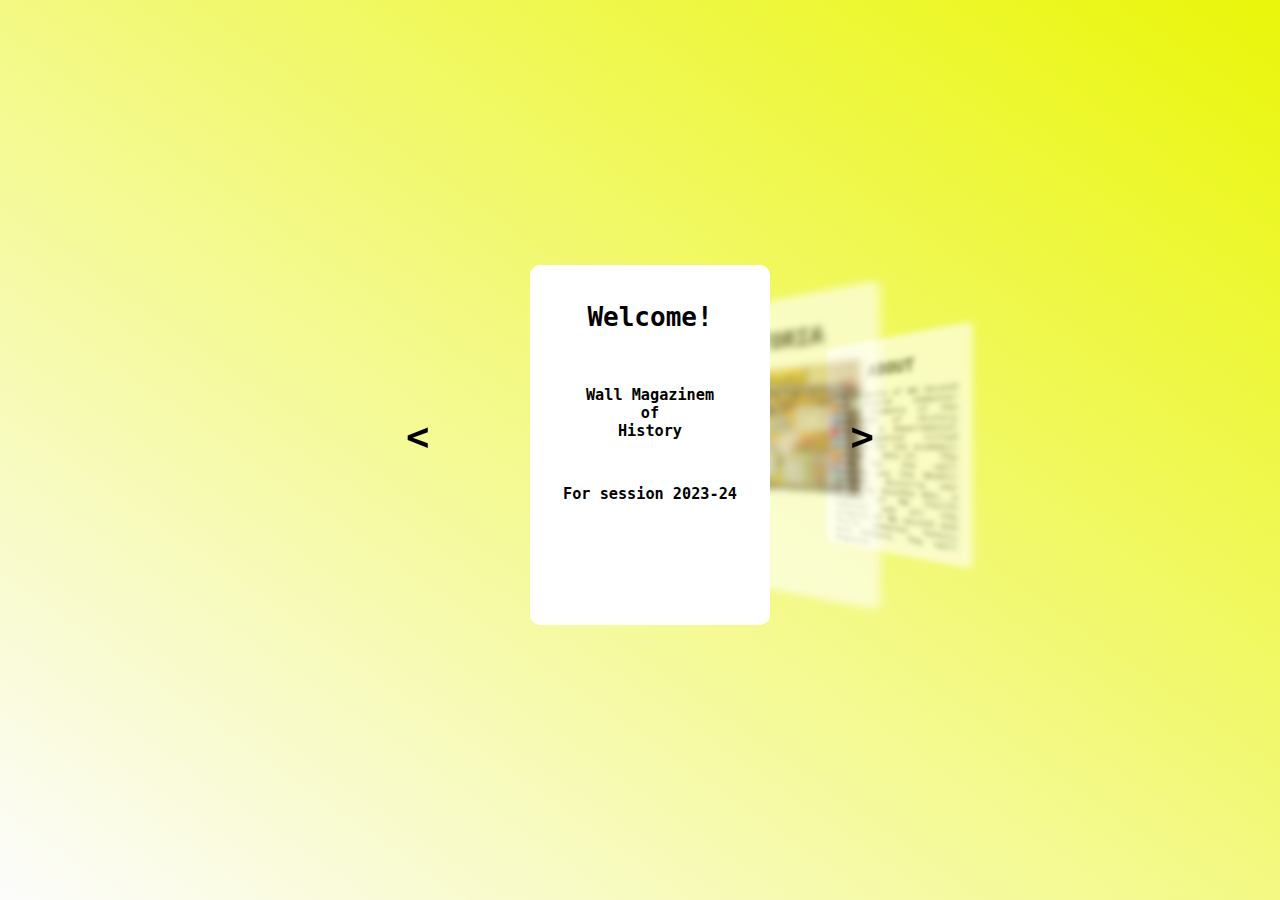
==== index.html @ 0e6492d1 "Add files via upload" ====
<!DOCTYPE html>
    <html lang="en">
    <head>
        <meta charset="UTF-8">
        <meta http-equiv="X-UA-Compatible" content="IE=edge">
        <meta name="viewport" content="width=device-width, initial-scale=1.0">
        <title>History</title>
        <link rel="stylesheet" href="book.css">
    </head>
    <body>
        
        <div class="slider">
            <div class="item">
                <h1>Welcome!</h1>
                <h3><br><br>Wall Magazinem <br>of <br>History</h3>
                <br><h3>For session 2023-24</h3>
            </div>
            
            <div class="item">
                <h1>HISTORIA</h1>
                <img src="img/1.jpg"></img>
            </div>
            <div class="item">
                <h1>ABOUT</h1>
                The students of BA Second and Fourth Semester honors students of the Department of History prepared a departmental wall magazine titled Historia for the academic session 2022-23. The theme for the wall magazine was the Bhakti Movement. Historia was edited by Anushka Dey, a student of BA fourth semester and all the students of BA second and fourth semester honors were members. The wall magazine 
            </div>
            <div class="item">
                had eight different articles on the theme and it had beautiful artworks by the students on different aspects of the Bhakti Movement. Historia can be considered as a platform for the students to showcase their artistic and literary talent. In the inter- departmental wall magazine competition organized by the IQAC, Pandu College, Historia won the third prize.
            </div>
            <div class="item">
                <h1>Write Ups</h1>
                <div class="p">
                    Topic- Bhakti movement<br><br>
Introduction, main principles- Neha Kumari<br>
<br>
Bhakti tradition - Anushka Dey<br><br>

Leaders of the movement - Tasneem Gufrana<br><br>

Effects of the Bhakti movement - Prativa Jha <br><br>

Sankardev - Anushka Dey<br><br>

Shaiva Dharma - Bhupali Das<br><br>

Decorations, drawings and illustrations:<br>
Junmoni Das<br>
Bhupali Das<br>
Ankita Ray<br>
Sarita Chetry <br>
Anushree Bardhan</div>
            </div>
            <button id="next">></button>
            <button id="prev"><</button>
        </div>
    
        <script src="book.js"></script>
        <script>
            let touchStartX = 0;
            let touchEndX = 0;
    
            document.querySelector('.slider').addEventListener("touchstart", function (event) {
                touchStartX = event.touches[0].clientX;
            });
    
            document.querySelector('.slider').addEventListener("touchmove", function (event) {
                touchEndX = event.touches[0].clientX;
            });
    
            document.querySelector('.slider').addEventListener("touchend", function () {
                handleSwipe();
                touchStartX = 0;
                touchEndX = 0;
            });
    
            function handleSwipe() {
                const swipeThreshold = 50;
    
                if (touchEndX - touchStartX > swipeThreshold) {
                    // Swipe right
                    document.getElementById('prev').click();
                } else if (touchStartX - touchEndX > swipeThreshold) {
                    // Swipe left
                    document.getElementById('next').click();
                }
            }
        </script>
    </body>
    </html>
---- book.css ----
body{
    background-image: 
        linear-gradient(
            to top right, #fcfcfc, #eaf609
        );
    min-height: 100vh;
    margin: 0;
    display: flex;
    justify-content: center;
    align-items: center;
    font-family: monospace;
}
.slider{
    position: relative;
    width: 100%;
    height: 370px;
    overflow: hidden;
}
h1{
    text-align: center;
}
h3{
    text-align: center;
}
img{
    height: 150px;
    width: 200px;
}


.item{
    position: absolute;
    width: 200px;
    height: 320px;
    text-align: justify;
    background-color: #fff;
    border-radius: 10px;
    padding: 20px;
    transition: 0.5s;
    left: calc(50% - 110px);
    top: 0;
}
#next, #prev{
    position: absolute;
    top: 40%;
    color: #000000;
    background-color: transparent;
    border: none;
    font-size: xxx-large;
    font-family: monospace;
    font-weight: bold;
    left: 400px;
}
#next{
    left: unset;
    right: 400px;
}

@media (max-width: 450px) {
    body{
    padding-top: 35%;
    min-height: 77vh;
    margin: 0;
    display: flow-root;
    justify-content: center;
    align-items: flex;
    font-family: monospace;
}
.slider{
    position: relative;
    width: 100%;
    height: 407px;
    overflow: hidden;
}
.item{
    position: absolute;
    width: 200px;
    height: 320px;
    text-align: justify;
    background-color: #fff;
    border-radius: 10px;
    padding: 20px;
    transition: 0.5s;
    left: calc(50% - 110px);
    top: 0;
}
#next, #prev{
    display: none;
}
#next{
    left: unset;
    right: 100px;
}
.p{
    font-size: 10px;    
    text-align: left;
    }
}
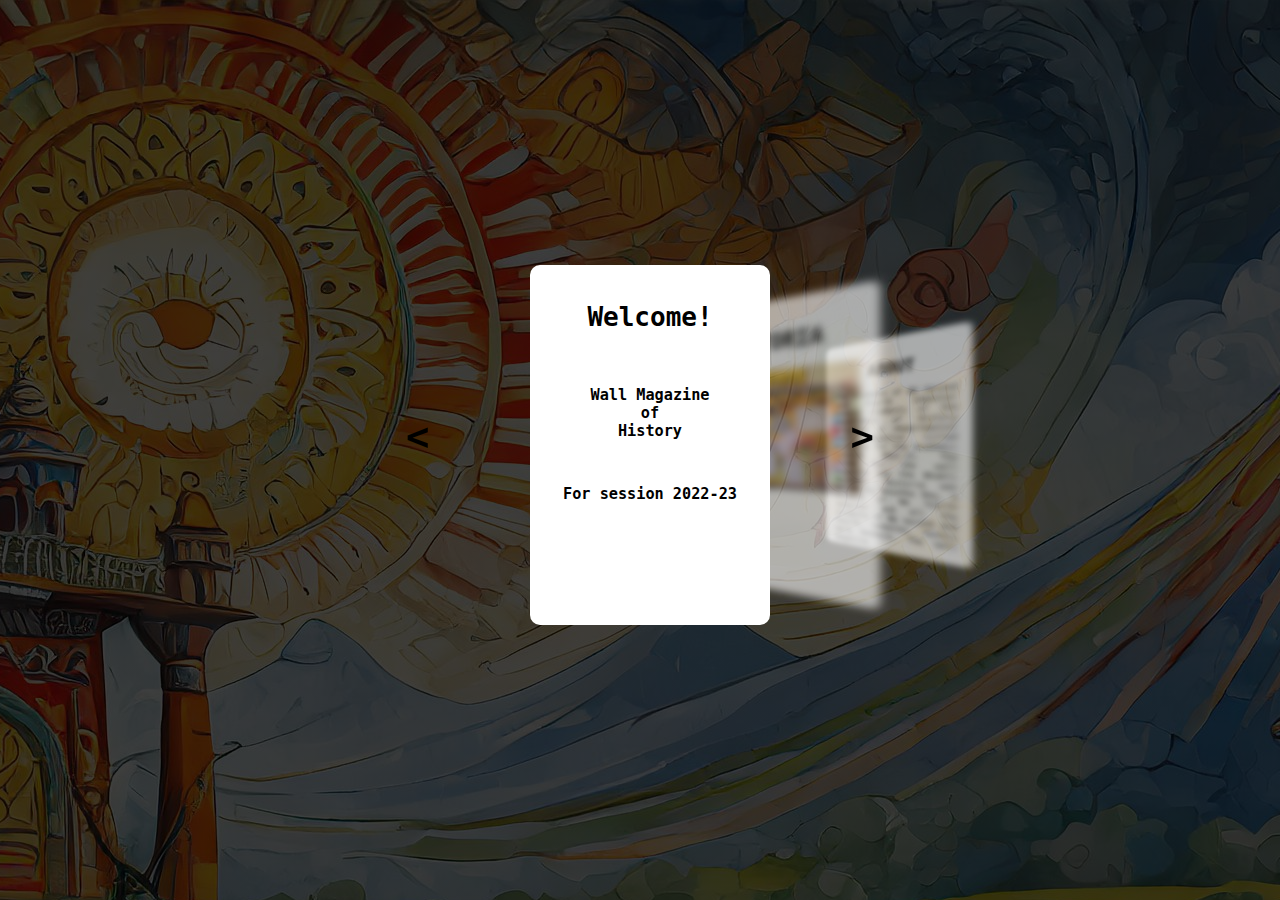
==== commit d4dcbe0c: "Update index.html" ====
--- a/index.html
+++ b/index.html
@@ -12,8 +12,8 @@
         <div class="slider">
             <div class="item">
                 <h1>Welcome!</h1>
-                <h3><br><br>Wall Magazinem <br>of <br>History</h3>
-                <br><h3>For session 2023-24</h3>
+                <h3><br><br>Wall Magazine <br>of <br>History</h3>
+                <br><h3>For session 2022-23</h3>
             </div>
             
             <div class="item">
@@ -47,7 +47,7 @@
 Junmoni Das<br>
 Bhupali Das<br>
 Ankita Ray<br>
-Sarita Chetry <br>
+Sarita Chetry, 
 Anushree Bardhan</div>
             </div>
             <button id="next">></button>
@@ -86,4 +86,4 @@
             }
         </script>
     </body>
-    </html>+    </html>
--- a/book.css
+++ b/book.css
@@ -1,8 +1,5 @@
 body{
-    background-image: 
-        linear-gradient(
-            to top right, #fcfcfc, #eaf609
-        );
+    background: linear-gradient(rgba(0,0,0,0.75),rgba(0,0,0,0.75)),url(img/2.jpg) top center;    min-height: 100vh;
     min-height: 100vh;
     margin: 0;
     display: flex;
@@ -59,7 +56,7 @@
 @media (max-width: 450px) {
     body{
     padding-top: 35%;
-    min-height: 77vh;
+    min-height: 80vh;
     margin: 0;
     display: flow-root;
     justify-content: center;
@@ -95,4 +92,4 @@
     font-size: 10px;    
     text-align: left;
     }
-}+}
